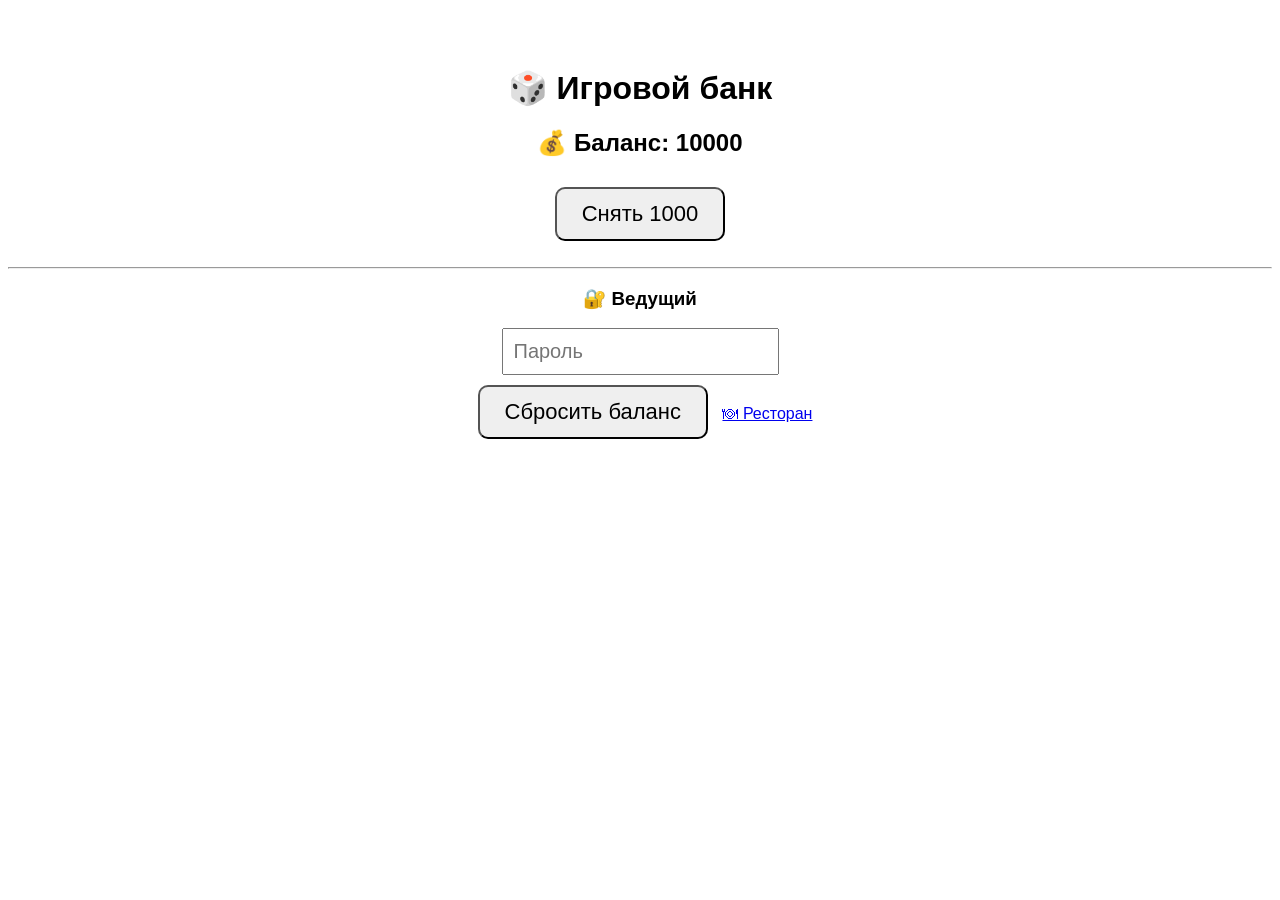
==== index.html @ 35929e30 "Update index.html" ====
<!DOCTYPE html>
<html>
<head>
<meta charset="UTF-8">
<title>Игровой банк</title>

<style>
body {
    font-family: Arial;
    text-align: center;
    padding-top: 40px;
}

button {
    font-size: 22px;
    padding: 12px 25px;
    margin: 10px;
    border-radius: 10px;
}

input {
    font-size: 20px;
    padding: 10px;
}
</style>

</head>

<body>

<h1>🎲 Игровой банк</h1>

<h2 id="balance"></h2>

<button onclick="takeMoney()">
Снять 1000
</button>

<p id="message"></p>

<hr>

<h3>🔐 Ведущий</h3>

<input id="password" type="password" placeholder="Пароль">

<br>

<button onclick="resetBank()">
Сбросить баланс
</button>


<script>

const START_BALANCE = 10000;
const PASSWORD = "1234"; // поменяй пароль здесь

let balance = localStorage.getItem("balance");

if(balance === null){
    balance = START_BALANCE;
}

balance = Number(balance);

showBalance();


function showBalance(){

document.getElementById("balance").innerHTML =
"💰 Баланс: " + balance;

}


function takeMoney(){

if(balance >= 1000){

balance -= 1000;

localStorage.setItem("balance", balance);

showBalance();

document.getElementById("message").innerHTML =
"✅ Списано 1000";

}

else{

document.getElementById("message").innerHTML =
"❌ Баланс пуст";

}

}


function resetBank(){

let pass =
document.getElementById("password").value;


if(pass === PASSWORD){

balance = START_BALANCE;

localStorage.setItem("balance", balance);

showBalance();

document.getElementById("message").innerHTML =
"♻️ Баланс восстановлен";

}

else{

document.getElementById("message").innerHTML =
"❌ Неверный пароль";

}

}

</script>
<a href="restaurant.html" class="menu-btn">
    🍽 Ресторан
</a>
</body>
</html>
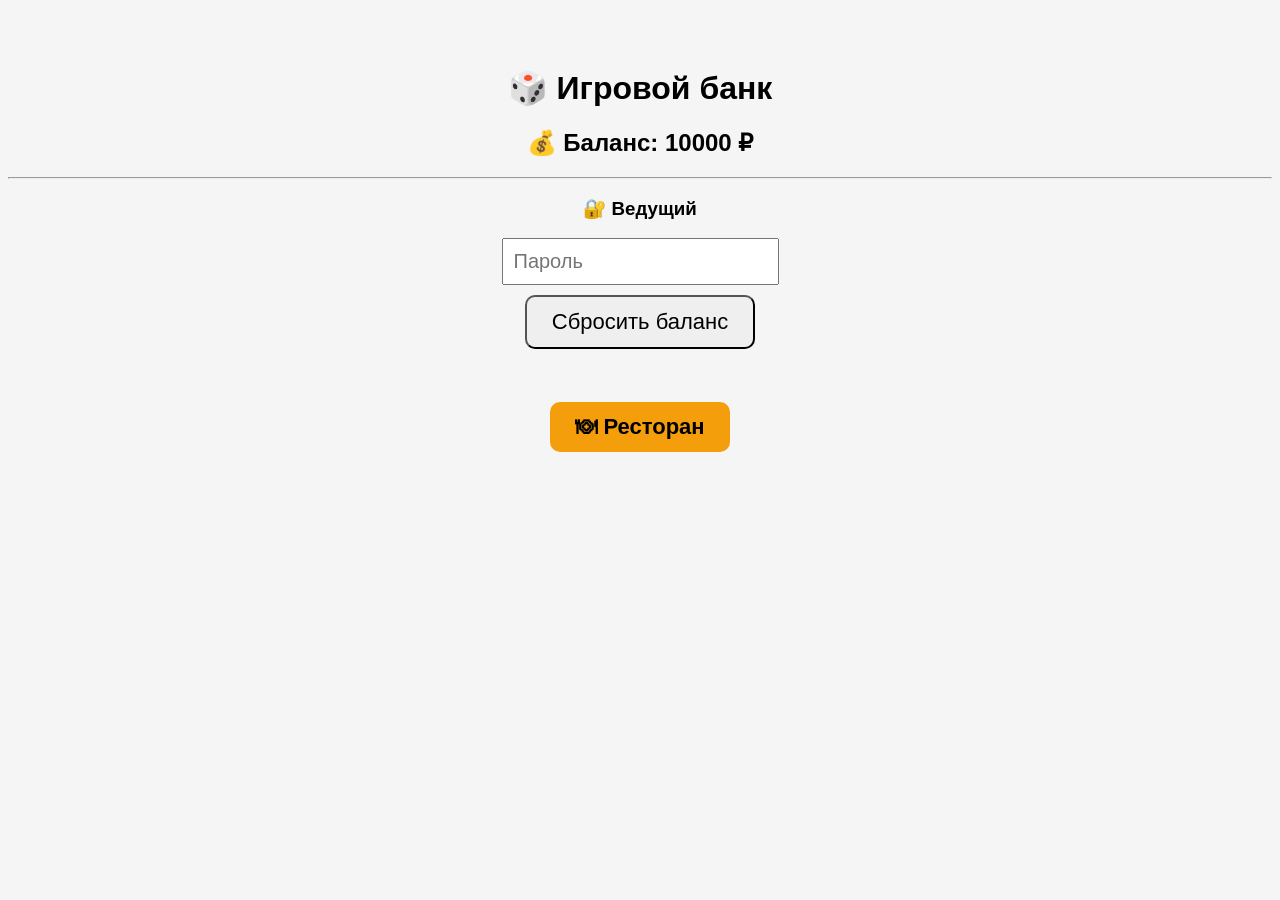
==== commit 6efa0918: "Update index.html" ====
--- a/index.html
+++ b/index.html
@@ -1,14 +1,20 @@
 <!DOCTYPE html>
-<html>
+<html lang="ru">
 <head>
 <meta charset="UTF-8">
 <title>Игровой банк</title>
 
 <style>
 body {
-    font-family: Arial;
+    font-family: Arial, sans-serif;
     text-align: center;
     padding-top: 40px;
+    background: #f5f5f5;
+}
+
+input {
+    font-size: 20px;
+    padding: 10px;
 }
 
 button {
@@ -16,25 +22,32 @@
     padding: 12px 25px;
     margin: 10px;
     border-radius: 10px;
+    cursor: pointer;
 }
 
-input {
-    font-size: 20px;
-    padding: 10px;
+.menu-btn{
+    display:inline-block;
+    margin-top:25px;
+    padding:12px 25px;
+    background:#f59e0b;
+    color:black;
+    text-decoration:none;
+    font-size:22px;
+    border-radius:10px;
+    font-weight:bold;
+}
+
+.menu-btn:hover{
+    background:#FFD700;
 }
 </style>
 
 </head>
-
 <body>
 
 <h1>🎲 Игровой банк</h1>
 
 <h2 id="balance"></h2>
-
-<button onclick="takeMoney()">
-Снять 1000
-</button>
 
 <p id="message"></p>
 
@@ -50,88 +63,57 @@
 Сбросить баланс
 </button>
 
+<br><br>
+
+<a href="restaurant.html" class="menu-btn">
+🍽 Ресторан
+</a>
 
 <script>
 
 const START_BALANCE = 10000;
-const PASSWORD = "1234"; // поменяй пароль здесь
+const PASSWORD = "1234";
 
-let balance = localStorage.getItem("balance");
+let balance = Number(localStorage.getItem("balance"));
 
-if(balance === null){
+if (isNaN(balance)) {
     balance = START_BALANCE;
+    localStorage.setItem("balance", balance);
 }
-
-balance = Number(balance);
 
 showBalance();
 
-
-function showBalance(){
-
-document.getElementById("balance").innerHTML =
-"💰 Баланс: " + balance;
-
+function showBalance() {
+    balance = Number(localStorage.getItem("balance")) || START_BALANCE;
+    document.getElementById("balance").innerHTML = "💰 Баланс: " + balance + " ₽";
 }
 
+function resetBank() {
 
-function takeMoney(){
+    let pass = document.getElementById("password").value;
 
-if(balance >= 1000){
+    if (pass === PASSWORD) {
 
-balance -= 1000;
+        balance = START_BALANCE;
 
-localStorage.setItem("balance", balance);
+        localStorage.setItem("balance", balance);
 
-showBalance();
+        showBalance();
 
-document.getElementById("message").innerHTML =
-"✅ Списано 1000";
+        document.getElementById("message").innerHTML =
+        "♻️ Баланс восстановлен";
 
+    } else {
+
+        document.getElementById("message").innerHTML =
+        "❌ Неверный пароль";
+
+    }
 }
 
-else{
-
-document.getElementById("message").innerHTML =
-"❌ Баланс пуст";
-
-}
-
-}
-
-
-function resetBank(){
-
-let pass =
-document.getElementById("password").value;
-
-
-if(pass === PASSWORD){
-
-balance = START_BALANCE;
-
-localStorage.setItem("balance", balance);
-
-showBalance();
-
-document.getElementById("message").innerHTML =
-"♻️ Баланс восстановлен";
-
-}
-
-else{
-
-document.getElementById("message").innerHTML =
-"❌ Неверный пароль";
-
-}
-
-}
+window.addEventListener("focus", showBalance);
 
 </script>
-<a href="restaurant.html" class="menu-btn">
-    🍽 Ресторан
-</a>
+
 </body>
 </html>
-
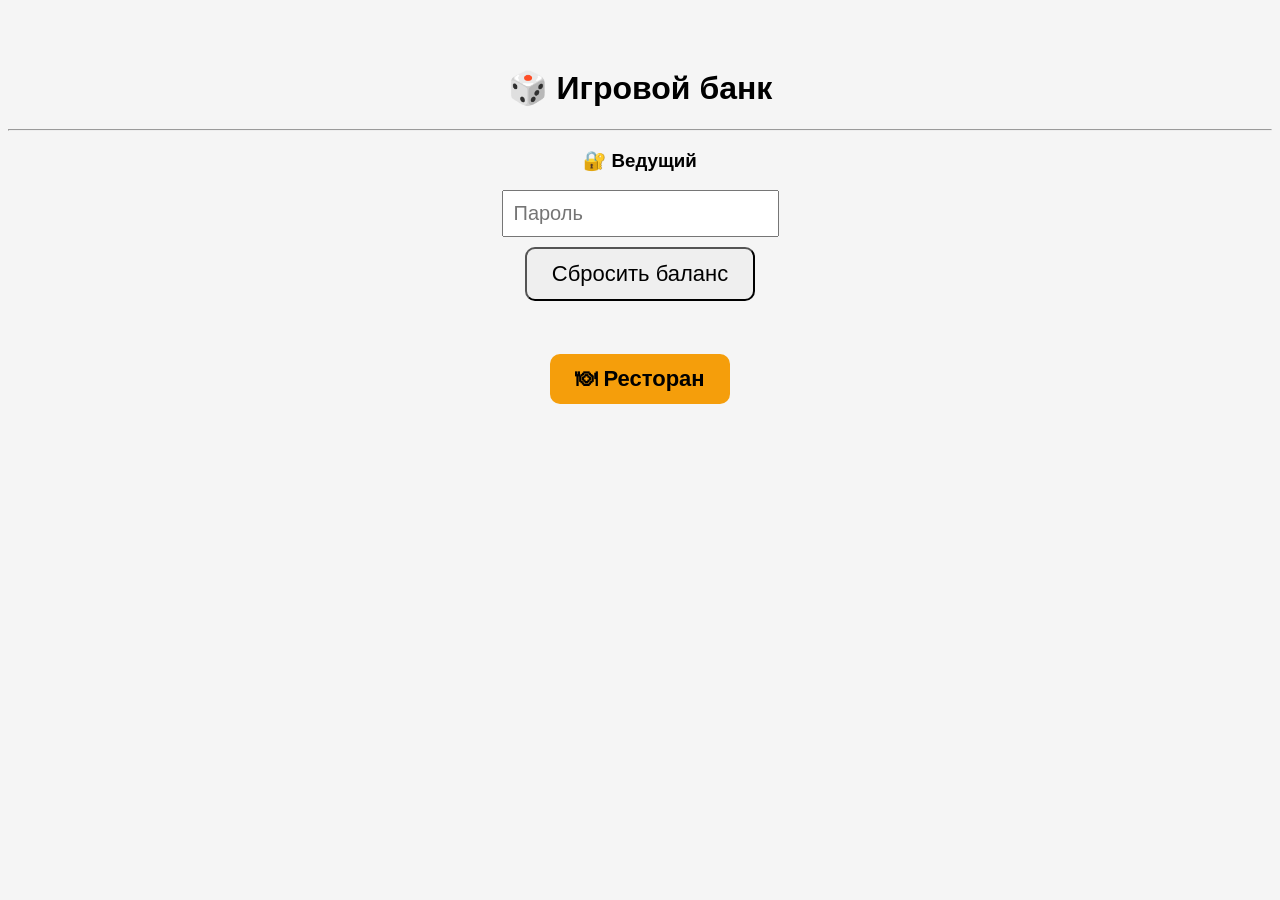
==== commit b79390e6: "Update index.html" ====
--- a/index.html
+++ b/index.html
@@ -71,21 +71,27 @@
 
 <script>
 
+
+<script>
 const START_BALANCE = 10000;
 const PASSWORD = "1234";
 
-let balance = Number(localStorage.getItem("balance"));
+let balance = localStorage.getItem("balance");
 
-if (isNaN(balance)) {
+if (balance === null) {
     balance = START_BALANCE;
     localStorage.setItem("balance", balance);
 }
+
+balance = Number(balance);
 
 showBalance();
 
 function showBalance() {
     balance = Number(localStorage.getItem("balance")) || START_BALANCE;
-    document.getElementById("balance").innerHTML = "💰 Баланс: " + balance + " ₽";
+
+    document.getElementById("balance").innerHTML =
+        "💰 Баланс: " + balance + " ₽";
 }
 
 function resetBank() {
@@ -101,17 +107,18 @@
         showBalance();
 
         document.getElementById("message").innerHTML =
-        "♻️ Баланс восстановлен";
+            "♻️ Баланс восстановлен";
 
     } else {
 
         document.getElementById("message").innerHTML =
-        "❌ Неверный пароль";
+            "❌ Неверный пароль";
 
     }
 }
 
 window.addEventListener("focus", showBalance);
+</script>
 
 </script>
 
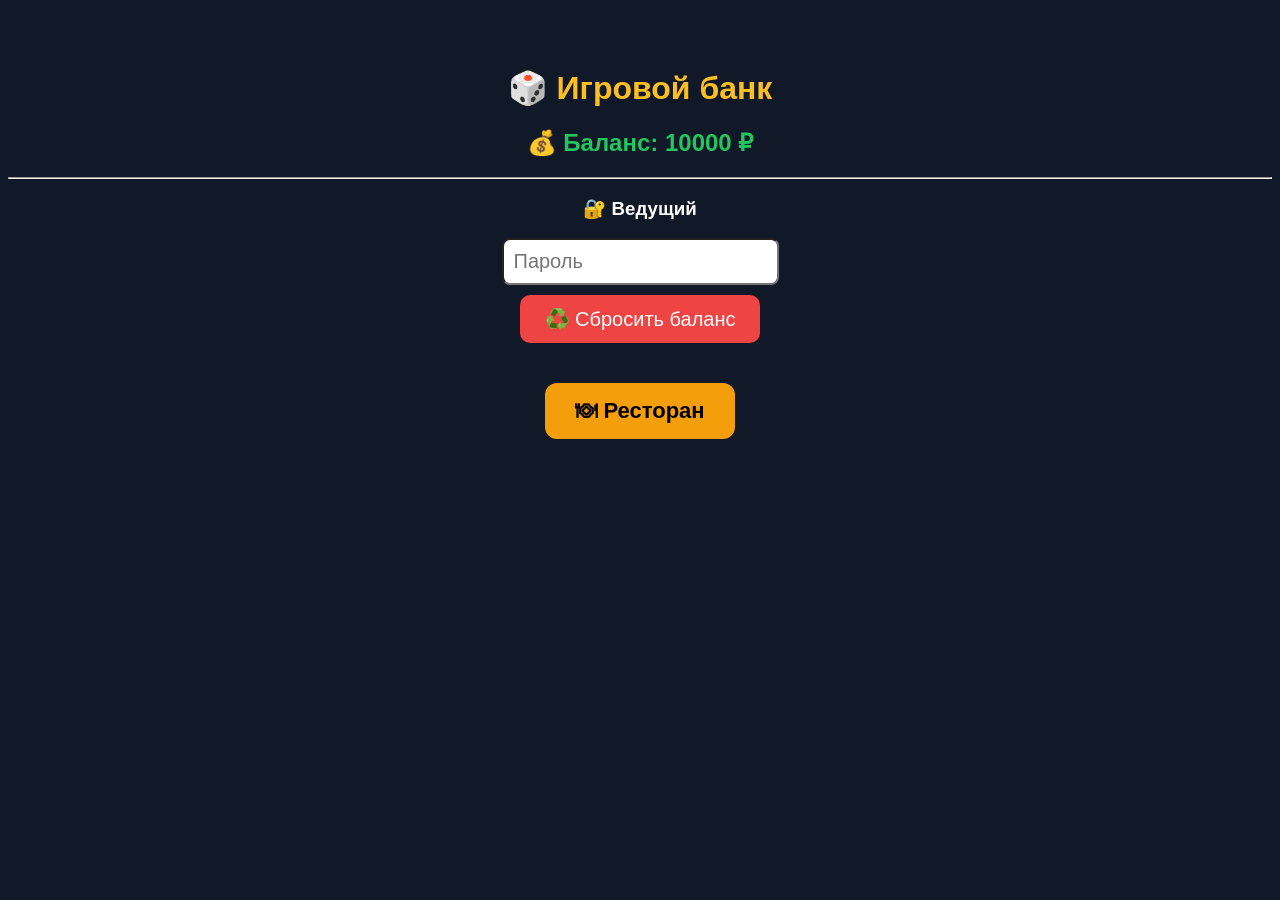
==== commit 3b000ca5: "Update index.html" ====
--- a/index.html
+++ b/index.html
@@ -2,125 +2,234 @@
 <html lang="ru">
 <head>
 <meta charset="UTF-8">
-<title>Игровой банк</title>
+<title>🎲 Игровой банк</title>
 
 <style>
-body {
-    font-family: Arial, sans-serif;
-    text-align: center;
-    padding-top: 40px;
-    background: #f5f5f5;
-}
-
-input {
-    font-size: 20px;
-    padding: 10px;
-}
-
-button {
-    font-size: 22px;
-    padding: 12px 25px;
-    margin: 10px;
-    border-radius: 10px;
-    cursor: pointer;
-}
+
+body{
+    font-family:Arial,sans-serif;
+    text-align:center;
+    padding-top:40px;
+    background:#111827;
+    color:white;
+}
+
+
+h1{
+    color:#fbbf24;
+}
+
+
+#balance{
+    color:#22c55e;
+}
+
+
+button{
+    font-size:20px;
+    padding:12px 25px;
+    margin:10px;
+    border-radius:10px;
+    border:none;
+    cursor:pointer;
+}
+
+
+button:hover{
+    opacity:.8;
+}
+
+
+.reset{
+    background:#ef4444;
+    color:white;
+}
+
 
 .menu-btn{
     display:inline-block;
-    margin-top:25px;
-    padding:12px 25px;
+    margin-top:30px;
+    padding:15px 30px;
     background:#f59e0b;
     color:black;
     text-decoration:none;
+    border-radius:12px;
     font-size:22px;
-    border-radius:10px;
     font-weight:bold;
 }
 
-.menu-btn:hover{
-    background:#FFD700;
-}
+
+input{
+    font-size:20px;
+    padding:10px;
+    border-radius:8px;
+}
+
+
+#message{
+    font-size:20px;
+}
+
 </style>
 
 </head>
+
 <body>
 
+
 <h1>🎲 Игровой банк</h1>
 
+
 <h2 id="balance"></h2>
 
+
 <p id="message"></p>
 
+
 <hr>
 
+
 <h3>🔐 Ведущий</h3>
 
-<input id="password" type="password" placeholder="Пароль">
+
+<input 
+id="password" 
+type="password" 
+placeholder="Пароль">
+
 
 <br>
 
-<button onclick="resetBank()">
-Сбросить баланс
+
+<button class="reset" onclick="resetBank()">
+♻️ Сбросить баланс
 </button>
 
-<br><br>
+
+<br>
+
 
 <a href="restaurant.html" class="menu-btn">
 🍽 Ресторан
 </a>
 
+
+
 <script>
 
 
-<script>
 const START_BALANCE = 10000;
+
 const PASSWORD = "1234";
 
+
+
 let balance = localStorage.getItem("balance");
 
-if (balance === null) {
+
+
+if(balance === null){
+
     balance = START_BALANCE;
-    localStorage.setItem("balance", balance);
-}
+
+    localStorage.setItem(
+        "balance",
+        balance
+    );
+
+}
+
+
 
 balance = Number(balance);
 
+
+
 showBalance();
 
-function showBalance() {
-    balance = Number(localStorage.getItem("balance")) || START_BALANCE;
+
+
+
+
+function showBalance(){
+
+
+    balance =
+    Number(localStorage.getItem("balance"))
+    || START_BALANCE;
+
+
 
     document.getElementById("balance").innerHTML =
-        "💰 Баланс: " + balance + " ₽";
-}
-
-function resetBank() {
-
-    let pass = document.getElementById("password").value;
-
-    if (pass === PASSWORD) {
+
+    "💰 Баланс: " 
+    + balance 
+    + " ₽";
+
+
+}
+
+
+
+
+
+function resetBank(){
+
+
+    let pass =
+    document.getElementById("password").value;
+
+
+
+    if(pass === PASSWORD){
+
 
         balance = START_BALANCE;
 
-        localStorage.setItem("balance", balance);
+
+
+        localStorage.setItem(
+            "balance",
+            balance
+        );
+
+
 
         showBalance();
 
+
+
         document.getElementById("message").innerHTML =
-            "♻️ Баланс восстановлен";
-
-    } else {
+        "♻️ Баланс восстановлен";
+
+
+
+    }else{
+
 
         document.getElementById("message").innerHTML =
-            "❌ Неверный пароль";
+        "❌ Неверный пароль";
+
 
     }
-}
-
-window.addEventListener("focus", showBalance);
+
+
+
+}
+
+
+
+
+
+window.addEventListener(
+"focus",
+showBalance
+);
+
+
+
 </script>
 
-</script>
 
 </body>
 </html>
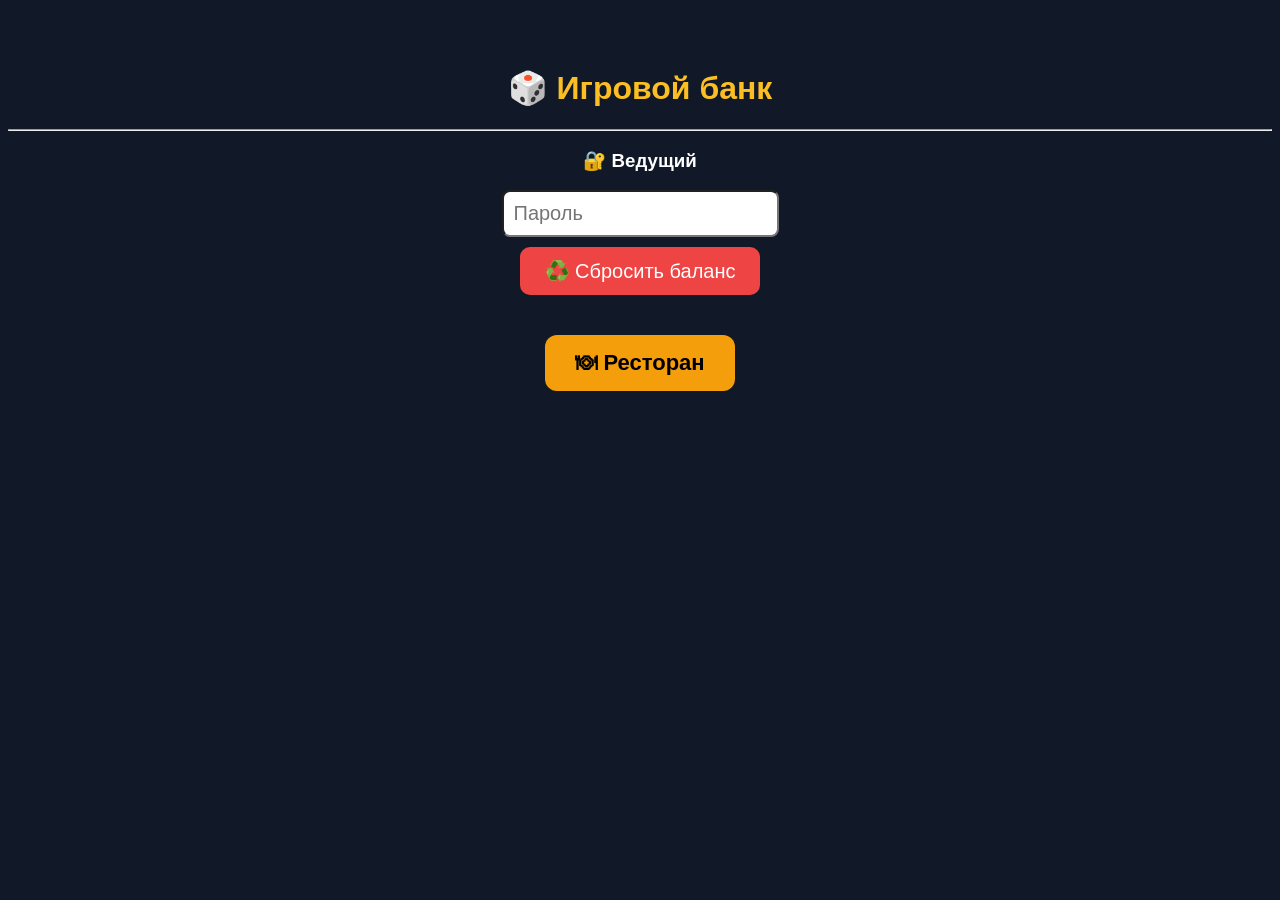
==== commit f1d5e3d4: "Update index.html" ====
--- a/index.html
+++ b/index.html
@@ -118,16 +118,16 @@
 <script>
 
 
+<script>
+
 const START_BALANCE = 10000;
-
 const PASSWORD = "1234";
 
 
-
 let balance = localStorage.getItem("balance");
 
 
-
+// Первый запуск игры
 if(balance === null){
 
     balance = START_BALANCE;
@@ -140,38 +140,31 @@
 }
 
 
-
 balance = Number(balance);
 
 
-
 showBalance();
 
 
 
-
+// Отображение баланса
 
 function showBalance(){
-
 
     balance =
     Number(localStorage.getItem("balance"))
     || START_BALANCE;
 
 
-
     document.getElementById("balance").innerHTML =
-
-    "💰 Баланс: " 
-    + balance 
-    + " ₽";
-
-
-}
-
-
-
-
+    "💰 Баланс: " + balance + " ₽";
+
+}
+
+
+
+
+// Сброс баланса ведущим
 
 function resetBank(){
 
@@ -203,8 +196,8 @@
         "♻️ Баланс восстановлен";
 
 
-
-    }else{
+    }
+    else{
 
 
         document.getElementById("message").innerHTML =
@@ -214,12 +207,11 @@
     }
 
 
-
-}
-
-
-
-
+}
+
+
+
+// Обновление после возврата из ресторана
 
 window.addEventListener(
 "focus",
@@ -227,7 +219,7 @@
 );
 
 
-
+</script>
 </script>
 
 
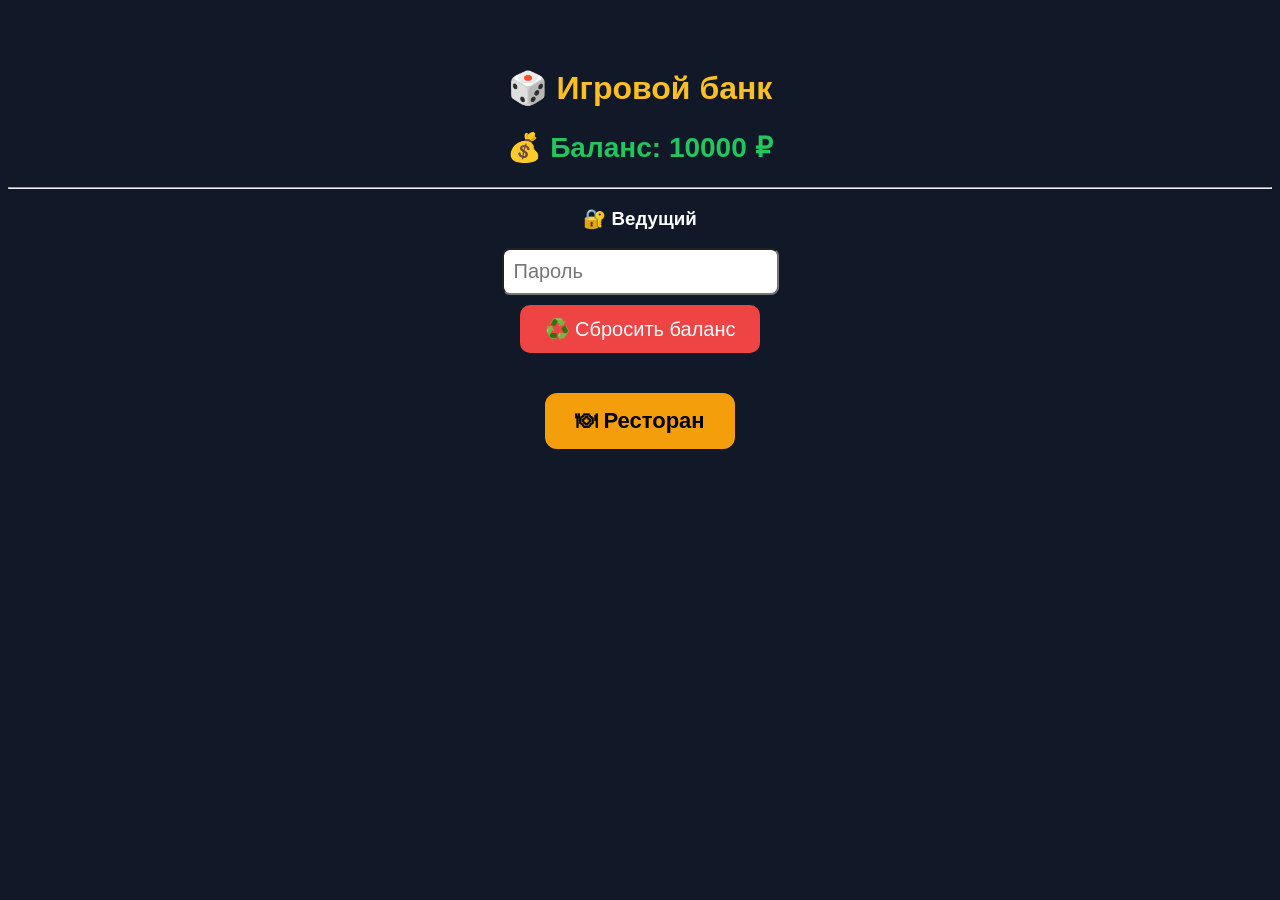
==== commit ca9c9d7f: "Update index.html" ====
--- a/index.html
+++ b/index.html
@@ -1,6 +1,8 @@
 <!DOCTYPE html>
 <html lang="ru">
+
 <head>
+
 <meta charset="UTF-8">
 <title>🎲 Игровой банк</title>
 
@@ -22,31 +24,32 @@
 
 #balance{
     color:#22c55e;
+    font-size:28px;
 }
 
 
 button{
+
     font-size:20px;
     padding:12px 25px;
     margin:10px;
     border-radius:10px;
     border:none;
     cursor:pointer;
-}
-
-
-button:hover{
-    opacity:.8;
+
 }
 
 
 .reset{
+
     background:#ef4444;
     color:white;
+
 }
 
 
 .menu-btn{
+
     display:inline-block;
     margin-top:30px;
     padding:15px 30px;
@@ -56,125 +59,101 @@
     border-radius:12px;
     font-size:22px;
     font-weight:bold;
+
 }
 
 
 input{
+
     font-size:20px;
     padding:10px;
     border-radius:8px;
-}
-
-
-#message{
-    font-size:20px;
-}
+
+}
+
 
 </style>
 
 </head>
 
+
 <body>
 
 
 <h1>🎲 Игровой банк</h1>
 
 
-<h2 id="balance"></h2>
+<h2 id="balance">
+💰 Баланс: 0 ₽
+</h2>
+
 
 
 <p id="message"></p>
 
 
+
 <hr>
 
 
+
 <h3>🔐 Ведущий</h3>
 
 
 <input 
-id="password" 
-type="password" 
+id="password"
+type="password"
 placeholder="Пароль">
 
 
+
 <br>
 
 
+
 <button class="reset" onclick="resetBank()">
+
 ♻️ Сбросить баланс
+
 </button>
 
 
+
+
 <br>
 
 
 <a href="restaurant.html" class="menu-btn">
+
 🍽 Ресторан
+
 </a>
 
 
 
+
 <script>
 
 
-<script>
-
 const START_BALANCE = 10000;
+
+
 const PASSWORD = "1234";
 
 
-let balance = localStorage.getItem("balance");
-
-
-// Первый запуск игры
-if(balance === null){
-
-    balance = START_BALANCE;
-
-    localStorage.setItem(
-        "balance",
-        balance
-    );
-
-}
-
-
-balance = Number(balance);
-
-
-showBalance();
-
-
-
-// Отображение баланса
-
-function showBalance(){
-
-    balance =
-    Number(localStorage.getItem("balance"))
-    || START_BALANCE;
-
-
-    document.getElementById("balance").innerHTML =
-    "💰 Баланс: " + balance + " ₽";
-
-}
-
-
-
-
-// Сброс баланса ведущим
-
-function resetBank(){
-
-
-    let pass =
-    document.getElementById("password").value;
-
-
-
-    if(pass === PASSWORD){
+
+
+// Создание баланса при первом запуске
+
+function loadBalance(){
+
+
+    let balance =
+    localStorage.getItem("balance");
+
+
+
+    if(balance === null){
 
 
         balance = START_BALANCE;
@@ -186,6 +165,68 @@
             balance
         );
 
+    }
+
+
+
+    return Number(balance);
+
+
+}
+
+
+
+
+function showBalance(){
+
+
+    let balance =
+    loadBalance();
+
+
+
+    document.getElementById("balance").innerHTML =
+
+    "💰 Баланс: "
+    +
+    balance
+    +
+    " ₽";
+
+
+}
+
+
+
+showBalance();
+
+
+
+
+
+// Сброс баланса
+
+function resetBank(){
+
+
+
+    let pass =
+    document.getElementById("password").value;
+
+
+
+    if(pass === PASSWORD){
+
+
+
+        localStorage.setItem(
+
+            "balance",
+
+            START_BALANCE
+
+        );
+
 
 
         showBalance();
@@ -193,25 +234,29 @@
 
 
         document.getElementById("message").innerHTML =
+
         "♻️ Баланс восстановлен";
 
 
+
+    }else{
+
+
+
+        document.getElementById("message").innerHTML =
+
+        "❌ Неверный пароль";
+
+
     }
-    else{
-
-
-        document.getElementById("message").innerHTML =
-        "❌ Неверный пароль";
-
-
-    }
-
-
-}
-
-
-
-// Обновление после возврата из ресторана
+
+
+}
+
+
+
+
+// Обновление после ресторана
 
 window.addEventListener(
 "focus",
@@ -219,9 +264,10 @@
 );
 
 
+
 </script>
-</script>
 
 
 </body>
+
 </html>
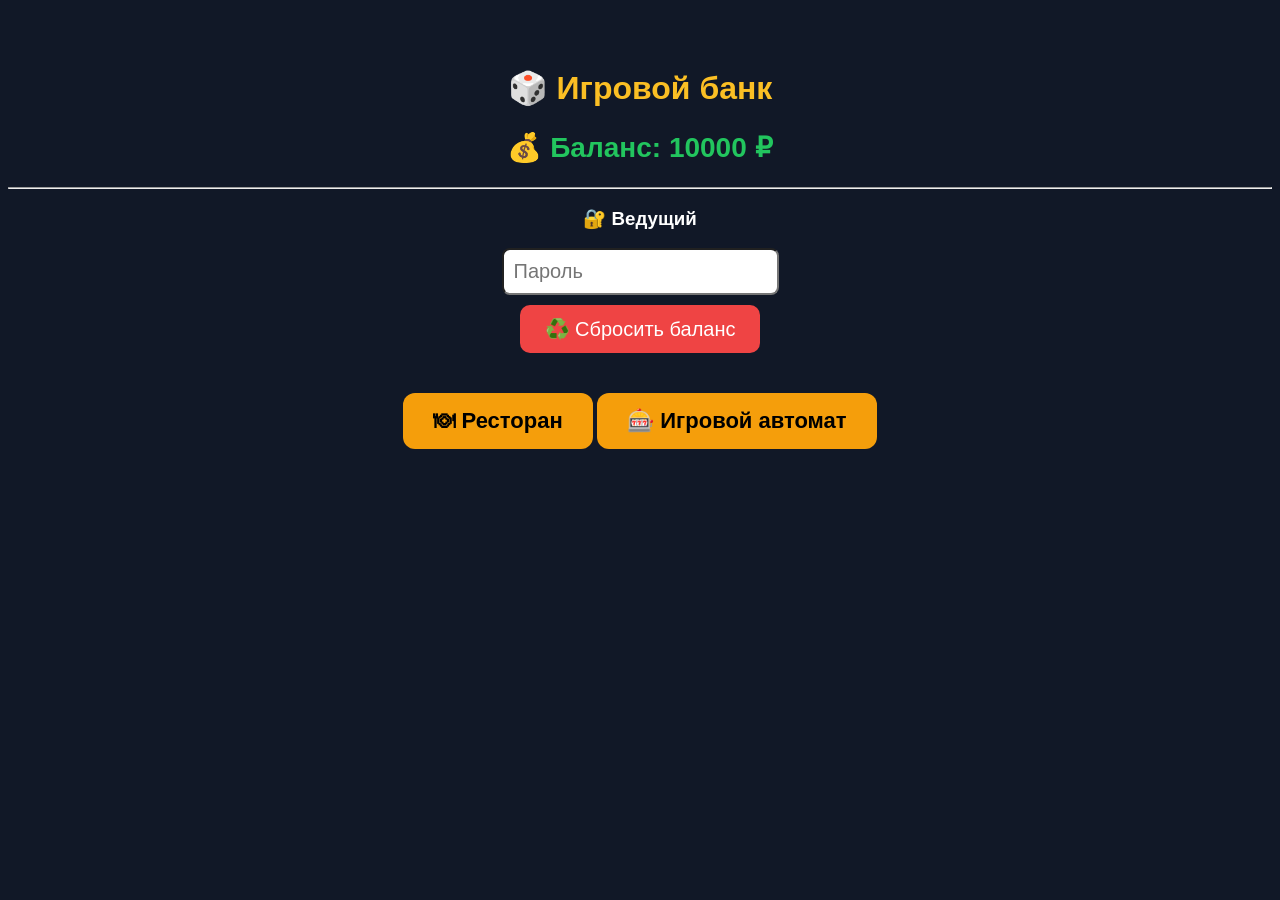
==== commit 49c90ca8: "Update index.html" ====
--- a/index.html
+++ b/index.html
@@ -129,7 +129,9 @@
 
 </a>
 
-
+<a href="slot.html" class="menu-btn">
+🎰 Игровой автомат
+</a>
 
 
 <script>
